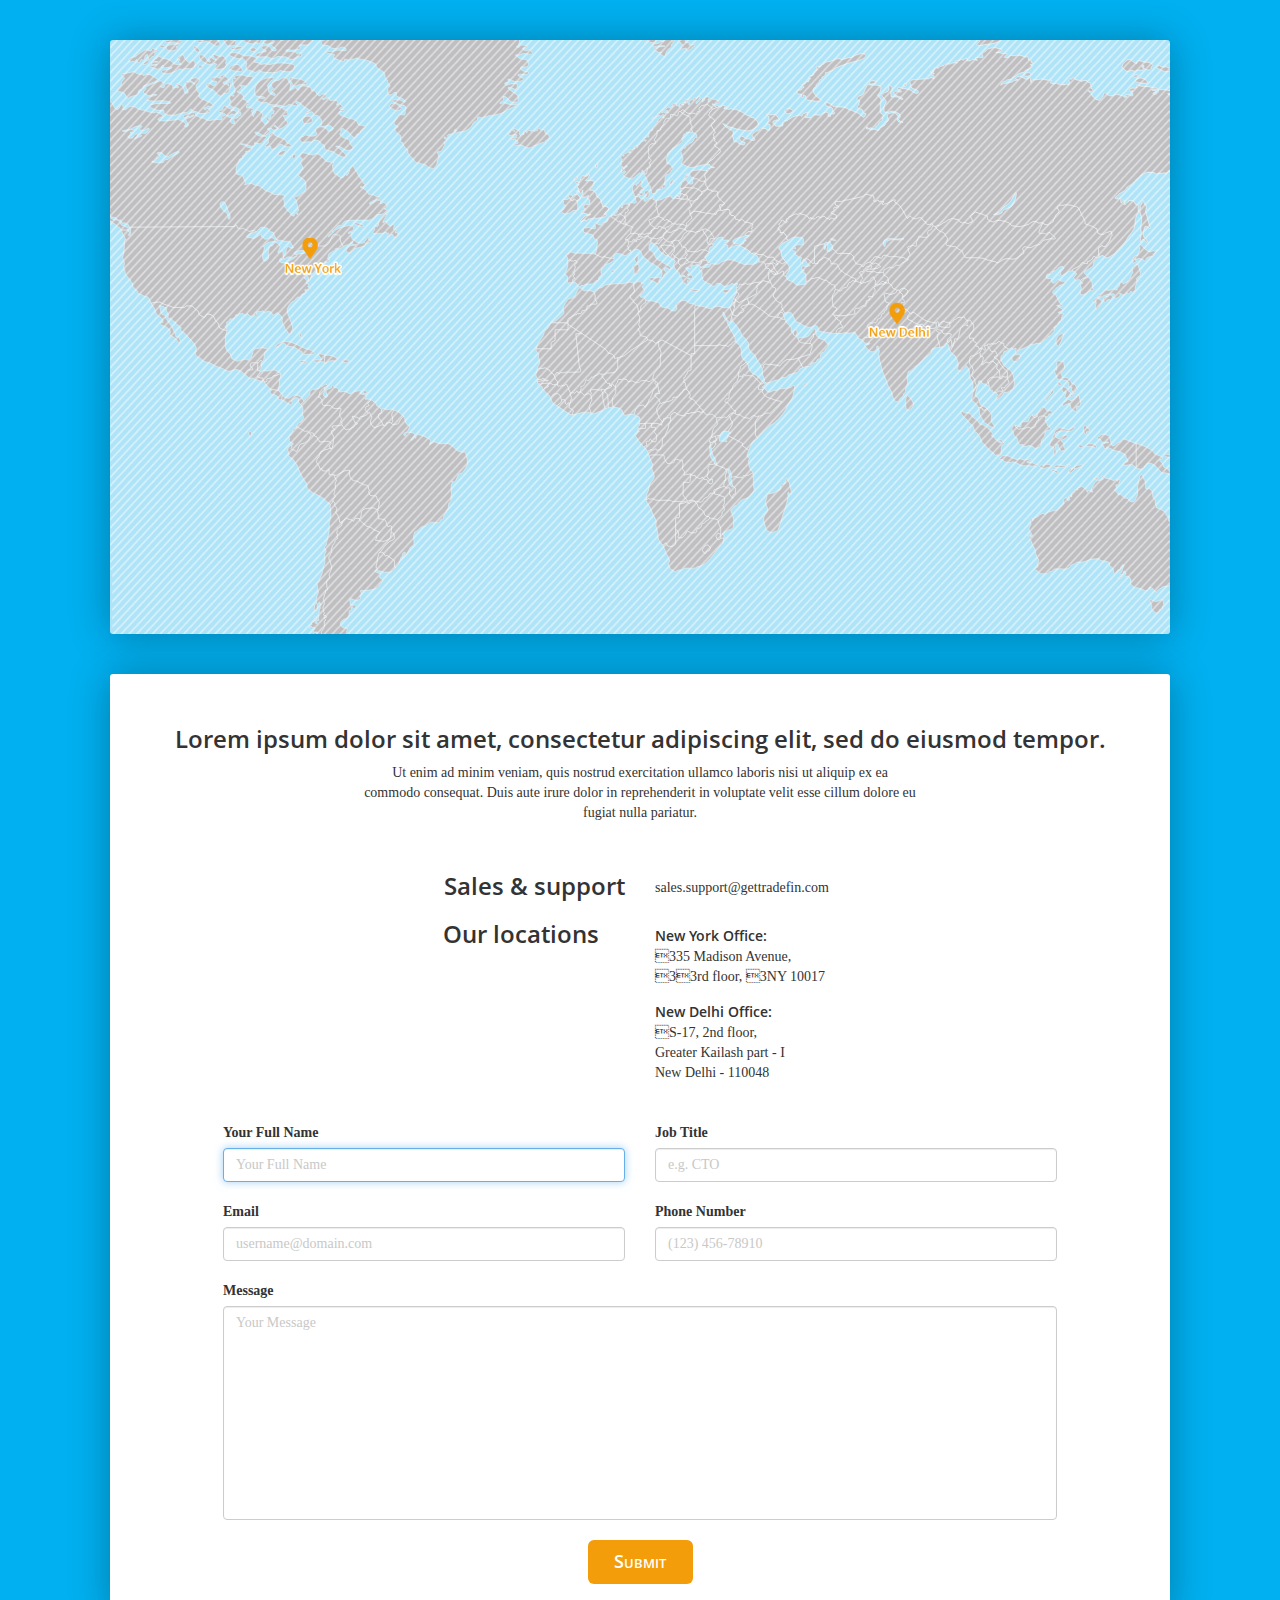
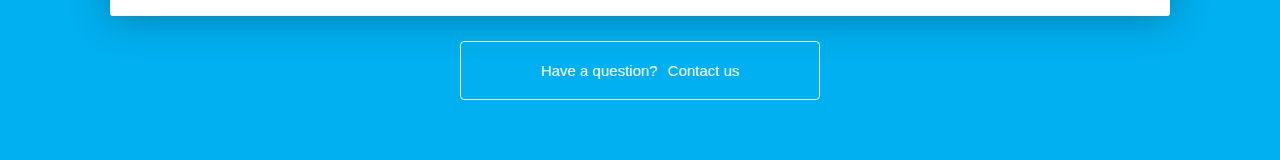
==== contacts.html @ a2867c70 "update" ====
﻿<!DOCTYPE html>

<html lang="en" xmlns="http://www.w3.org/1999/xhtml">
<head>
    <meta charset="utf-8" />
    <meta name="viewport" content="width=device-width, initial-scale=1" />
    <link rel="icon" type="image/png" sizes="16x16" href="images/favicon-16x16.png" />
    <link rel="icon" type="image/png" sizes="32x32" href="images/favicon-32x32.png" />
    <link href="css/bootstrap.css" rel="stylesheet" />
    <link href="css/map.css" rel="stylesheet" />
    <script src="https://code.jquery.com/jquery-3.1.0.min.js" integrity="sha256-cCueBR6CsyA4/9szpPfrX3s49M9vUU5BgtiJj06wt/s=" crossorigin="anonymous"></script>
    <script src="js/contactsHandler.js"></script>

    <title>Contacts</title>
</head>
<body>
    <div class="content">
        <div class="map">

      
            <div class="overlay">
                <img src="images/overlay.png" id="map" />
            </div>

            </div>

        <div class="contacts">
            <div class="row">
                <div class="col-md-12 contacts-heading">
                    <h3>Lorem ipsum dolor sit amet, consectetur adipiscing elit, sed do eiusmod tempor.</h3>
                    <p class="heading-text">Ut enim ad minim veniam, quis nostrud exercitation ullamco laboris nisi ut aliquip ex ea commodo consequat. Duis aute irure dolor in reprehenderit in voluptate velit esse cillum dolore eu fugiat nulla pariatur.</p>
                </div>
            </div>
            <div class="row">
                <div class="col-sm-12 info">
                    <div class="row">
                        <div class="col-sm-6 info-heading"><h3>Sales & support</h3></div>
                        <div class="col-sm-6">
                            <td class="padded"><p class="info-text">sales.support@gettradefin.com</p></td>
                        </div>
                    </div>
                    <div class="row info-row">
                        <div class="col-sm-6 info-heading"><h3 class="locations">Our locations</h3></div>
                        <div class="col-sm-6">
                            <p class="info-text"><span class="bold">New York Office:</span><br /> 335 Madison Avenue, <br /> 33rd floor, 3NY 10017</p>
                            <p class="info-text second-part"><span class="bold">New Delhi Office:</span><br /> S-17, 2nd floor, <br /> Greater Kailash part - I <br /> New Delhi - 110048</p>
                        </div>
                    </div>
                </div>
            </div>
            <div class="row">
                <div class="col-sm-12 form-container">
                    <form name="contacts" id="contactForm">
                        <div class="row">
                            <div class="col-sm-6">
                                <div class="form-group field">
                                    <label for="userName">
                                        Your Full Name
                                    </label>
                                    <div>
                                        <input name="userName" id="userName" class="form-control" type="text" placeholder="Your Full Name" autofocus required />
                                    </div>
                                </div>
                                <div class="form-group field">
                                    <label for="userEmail">
                                        Email
                                    </label>
                                    <div>
                                        <input name="userEmail" id="userEmail" class="form-control" type="email" placeholder="username@domain.com" required />
                                    </div>
                                </div>
                            </div>
                            <div class="col-sm-6">
                                <div class="form-group field">
                                    <label for="jobTitle">
                                        Job Title
                                    </label>
                                    <div>
                                        <input name="jobTitle" id="jobTitle" class="form-control" type="text" placeholder="e.g. CTO" required />
                                    </div>
                                </div>
                                <div class="form-group field">
                                    <label for="userPhone">
                                        Phone Number
                                    </label>
                                    <div>
                                        <input name="userPhone" id="userPhone" class="form-control" type="tel" placeholder="(123) 456-78910" required />
                                    </div>
                                </div>
                            </div>
                        </div>
                        <div class="row">
                            <div class="col-sm-12">
                                <div class="form-group field">
                                    <label for="userMessage">
                                        Message
                                    </label>
                                    <textarea class="form-control msg-area" id="userMessage" placeholder="Your Message" rows="10" required></textarea>
                                </div>
                                <div class="btn-container">
                                    <input type="submit" class="btn btn-lg" value="Submit" />
                                </div>
                            </div>
                        </div>
                    </form>
                </div>
            </div>
        </div>
        <div class="message-container">
            <div class="message">
                <span>Have a question?</span>
                <a href="mailto:amitbaid@gettradefin.com?Subject=Message">Contact us</a>
            </div>
        </div>
    </div>
    </div>
</body>
</html>
---- css/map.css ----
﻿@font-face {
    font-family: OpenSans;
    src: url(../fonts/OpenSans-Regular.woff);
}

@font-face {
    font-family: OpenSansSemibold;
    src: url(../fonts/OpenSans-Semibold.woff);
}

@font-face {
    font-family: OpenSansLight;
    src: url(../fonts/OpenSans-Light.woff);
}

@font-face {
    font-family: OpenSansBold;
    src: url(../fonts/OpenSans-Bold.woff);
}

body {
    background-color: #00b0f0;
    overflow-x: hidden;
}

.content {
    padding: 0px 20px 0px 20px;
}

.contacts {
    max-width: 1060px;
    margin: 0 auto;
    margin-top: 40px;
    padding: 52px 48px 12px;
    background: #fff;
    box-shadow: 0 1px 40px 0 rgba(0, 0, 0, 0.3);
    border-radius: 3px;
    font-family: 'Open Sans';
}

.map {
    max-width: 1060px;
    margin: 0 auto;
    margin-top: 40px;
    background-color: #00b0f0;
    box-shadow: 0 1px 40px 0 rgba(0, 0, 0, 0.3);
    border-radius: 3px;
    overflow: hidden;
}
.pattern {
    background: url('../images/pattern.png') no-repeat center center; 
    width: 100%; 
    height: 100%; 
}

.message-container {
    margin: -35px 20px 60px 20px;
}

h3 {
    margin-top: 0;
    font-family: OpenSansSemibold;
}

.contacts-heading {
    text-align: center;
}

.heading-text {
    max-width: 555px;
    display: inline-block;
}

.bold {
    font-family: OpenSansSemibold;
}

.info {
    padding-top: 40px;
}

.info-row {
    margin-top: 12px;
}

.info-heading {
    text-align: right;
}

.info-text {
    margin: 5px 0 0 0;
}

.locations {
    margin-right: 26px;
} 

.second-part {
    margin-top: 15px;
}

.form-container {
    padding: 0 80px 0 80px;
    margin-top: 40px;
}

.field {
    margin-bottom: 20px;
}

.msg-area {
    resize: none;
}

textarea {
    height: auto;
}

.btn-container {
    margin: 10px 0 20px 0;
}

.btn {
    width: 105px;
    margin: 0 auto;
    display: block;
    font-variant: small-caps;
    background-color: #f39d0a;
    border: none;
    color: #fff;
    font-family: OpenSansSemibold;
    transition: all 0.2s ease-in-out;
}

    .btn:hover {
        color: #ffffff;
        background-color: #f8ba50;
        -webkit-transition: background-color 0.2s ease-in-out;
        -moz-transition: background-color 0.2s ease-in-out;
    }

    .btn:focus {
        outline: none;
        color: #ffffff;
    }

.message {
    max-width: 360px;
    margin: 0 auto;
    margin-top: 60px;
    text-align: center;
    border-radius: 4px;
    padding: 18px;
    border: 1px solid #fff;
    color: #fff;
    font-size: 15px;
}

    .message a {
        margin-left: 6px;
        color: #fff;
    }

#map {
    width: 100%;
}

.overlay {
    background: url(../images/map.svg) no-repeat center center;
    background-size: 100%;
}

@media only screen and (max-width: 767px) {

    .info {
        text-align: center;
    }

    .info-heading {
        text-align: center;
    }

    .locations {
        margin-right: 0;
    }

    .form-container {
        padding: 0;
    } 
    
    .message-container {
        margin-bottom: 30px; 
    }
}
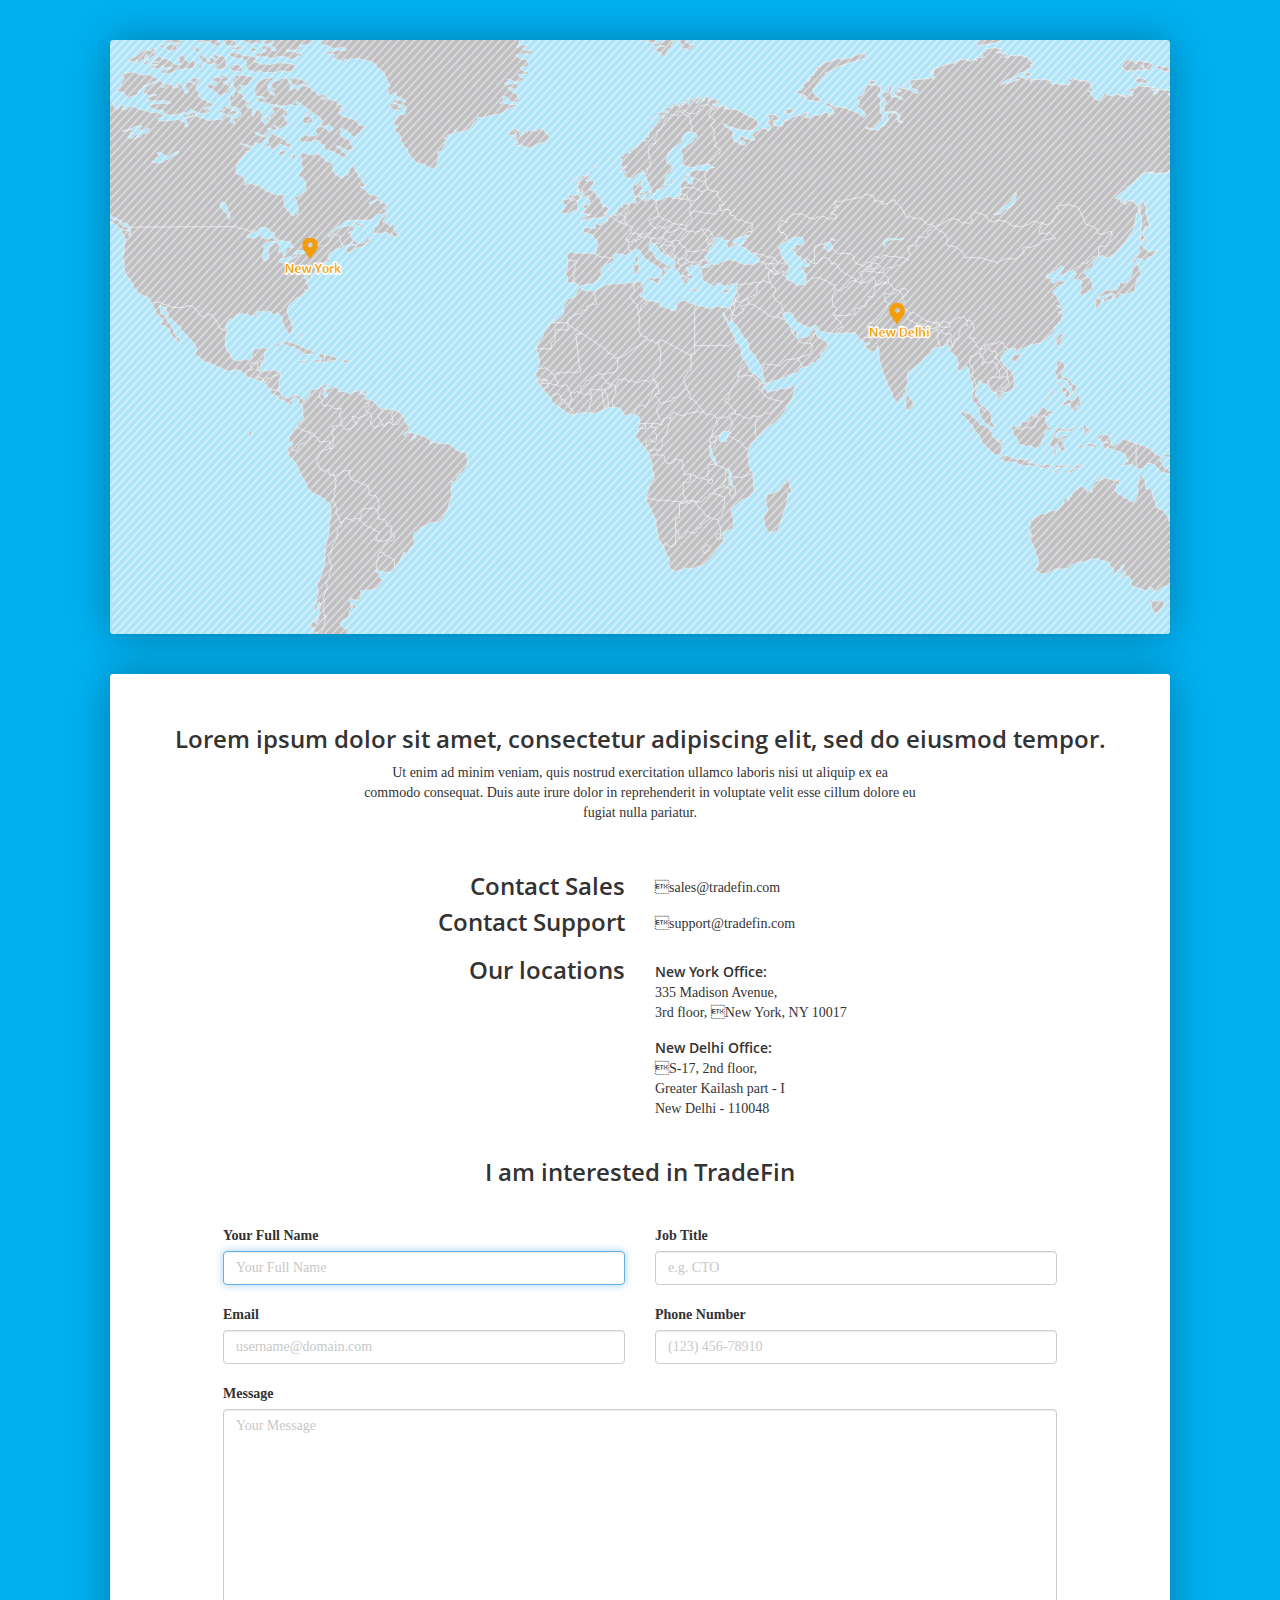
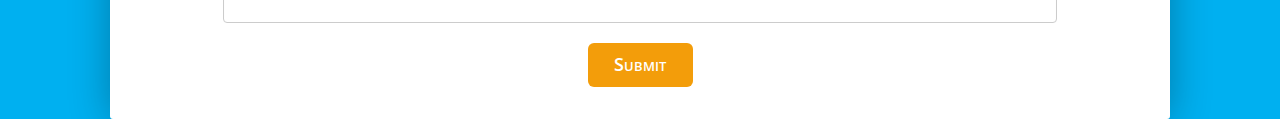
==== commit 511db482: "update" ====
--- a/contacts.html
+++ b/contacts.html
@@ -34,85 +34,92 @@
             <div class="row">
                 <div class="col-sm-12 info">
                     <div class="row">
-                        <div class="col-sm-6 info-heading"><h3>Sales & support</h3></div>
+                        <div class="col-sm-6 info-heading"><h3>Contact Sales</h3></div>
                         <div class="col-sm-6">
-                            <td class="padded"><p class="info-text">sales.support@gettradefin.com</p></td>
+                            <div class="padded"><p class="info-text">sales@tradefin.com</p></div>
+                        </div>
+                    </div>
+                    <div class="row">
+                        <div class="col-sm-6 info-heading"><h3>Contact Support</h3></div>
+                        <div class="col-sm-6">
+                            <div class="padded"><p class="info-text">support@tradefin.com</p></div>
                         </div>
                     </div>
                     <div class="row info-row">
                         <div class="col-sm-6 info-heading"><h3 class="locations">Our locations</h3></div>
                         <div class="col-sm-6">
-                            <p class="info-text"><span class="bold">New York Office:</span><br /> 335 Madison Avenue, <br /> 33rd floor, 3NY 10017</p>
+                            <p class="info-text"><span class="bold">New York Office:</span><br />  335 Madison Avenue, <br /> 3rd floor, New York, NY 10017</p>
                             <p class="info-text second-part"><span class="bold">New Delhi Office:</span><br /> S-17, 2nd floor, <br /> Greater Kailash part - I <br /> New Delhi - 110048</p>
                         </div>
                     </div>
                 </div>
             </div>
             <div class="row">
-                <div class="col-sm-12 form-container">
-                    <form name="contacts" id="contactForm">
-                        <div class="row">
-                            <div class="col-sm-6">
-                                <div class="form-group field">
-                                    <label for="userName">
-                                        Your Full Name
-                                    </label>
-                                    <div>
-                                        <input name="userName" id="userName" class="form-control" type="text" placeholder="Your Full Name" autofocus required />
+                <div class="col-sm-12 form-header"><h3>I am interested in TradeFin</h3></div>
+                    <div class="col-sm-12 form-container">
+                        <form name="contacts" id="contactForm">
+                            <div class="row">
+                                <div class="col-sm-6">
+                                    <div class="form-group field">
+                                        <label for="userName">
+                                            Your Full Name
+                                        </label>
+                                        <div>
+                                            <input name="userName" id="userName" class="form-control" type="text" placeholder="Your Full Name" autofocus required />
+                                        </div>
+                                    </div>
+                                    <div class="form-group field">
+                                        <label for="userEmail">
+                                            Email
+                                        </label>
+                                        <div>
+                                            <input name="userEmail" id="userEmail" class="form-control" type="email" placeholder="username@domain.com" required />
+                                        </div>
                                     </div>
                                 </div>
-                                <div class="form-group field">
-                                    <label for="userEmail">
-                                        Email
-                                    </label>
-                                    <div>
-                                        <input name="userEmail" id="userEmail" class="form-control" type="email" placeholder="username@domain.com" required />
+                                <div class="col-sm-6">
+                                    <div class="form-group field">
+                                        <label for="jobTitle">
+                                            Job Title
+                                        </label>
+                                        <div>
+                                            <input name="jobTitle" id="jobTitle" class="form-control" type="text" placeholder="e.g. CTO" required />
+                                        </div>
+                                    </div>
+                                    <div class="form-group field">
+                                        <label for="userPhone">
+                                            Phone Number
+                                        </label>
+                                        <div>
+                                            <input name="userPhone" id="userPhone" class="form-control" type="tel" placeholder="(123) 456-78910" required />
+                                        </div>
                                     </div>
                                 </div>
                             </div>
-                            <div class="col-sm-6">
-                                <div class="form-group field">
-                                    <label for="jobTitle">
-                                        Job Title
-                                    </label>
-                                    <div>
-                                        <input name="jobTitle" id="jobTitle" class="form-control" type="text" placeholder="e.g. CTO" required />
+                            <div class="row">
+                                <div class="col-sm-12">
+                                    <div class="form-group field">
+                                        <label for="userMessage">
+                                            Message
+                                        </label>
+                                        <textarea class="form-control msg-area" id="userMessage" placeholder="Your Message" rows="10" required></textarea>
                                     </div>
-                                </div>
-                                <div class="form-group field">
-                                    <label for="userPhone">
-                                        Phone Number
-                                    </label>
-                                    <div>
-                                        <input name="userPhone" id="userPhone" class="form-control" type="tel" placeholder="(123) 456-78910" required />
+                                    <div class="btn-container">
+                                        <input type="submit" class="btn btn-lg" value="Submit" />
                                     </div>
                                 </div>
                             </div>
-                        </div>
-                        <div class="row">
-                            <div class="col-sm-12">
-                                <div class="form-group field">
-                                    <label for="userMessage">
-                                        Message
-                                    </label>
-                                    <textarea class="form-control msg-area" id="userMessage" placeholder="Your Message" rows="10" required></textarea>
-                                </div>
-                                <div class="btn-container">
-                                    <input type="submit" class="btn btn-lg" value="Submit" />
-                                </div>
-                            </div>
-                        </div>
-                    </form>
+                        </form>
+                    </div>
                 </div>
-            </div>
         </div>
-        <div class="message-container">
+        <!--<div class="message-container">
             <div class="message">
                 <span>Have a question?</span>
                 <a href="mailto:amitbaid@gettradefin.com?Subject=Message">Contact us</a>
             </div>
-        </div>
+        </div>-->
     </div>
-    </div>
+   
 </body>
 </html>--- a/css/map.css
+++ b/css/map.css
@@ -57,7 +57,7 @@
     margin: -35px 20px 60px 20px;
 }
 
-h3 {
+h2,h3 {
     margin-top: 0;
     font-family: OpenSansSemibold;
 }
@@ -92,7 +92,7 @@
 }
 
 .locations {
-    margin-right: 26px;
+    margin: 0 0 0 0;
 } 
 
 .second-part {
@@ -103,6 +103,11 @@
     padding: 0 80px 0 80px;
     margin-top: 40px;
 }
+
+    .form-header h3 {
+     text-align:center;
+     margin: 40px 0 0 0;
+    }
 
 .field {
     margin-bottom: 20px;
@@ -186,8 +191,9 @@
 
     .form-container {
         padding: 0;
-    } 
-    
+    }
+
+
     .message-container {
         margin-bottom: 30px; 
     }
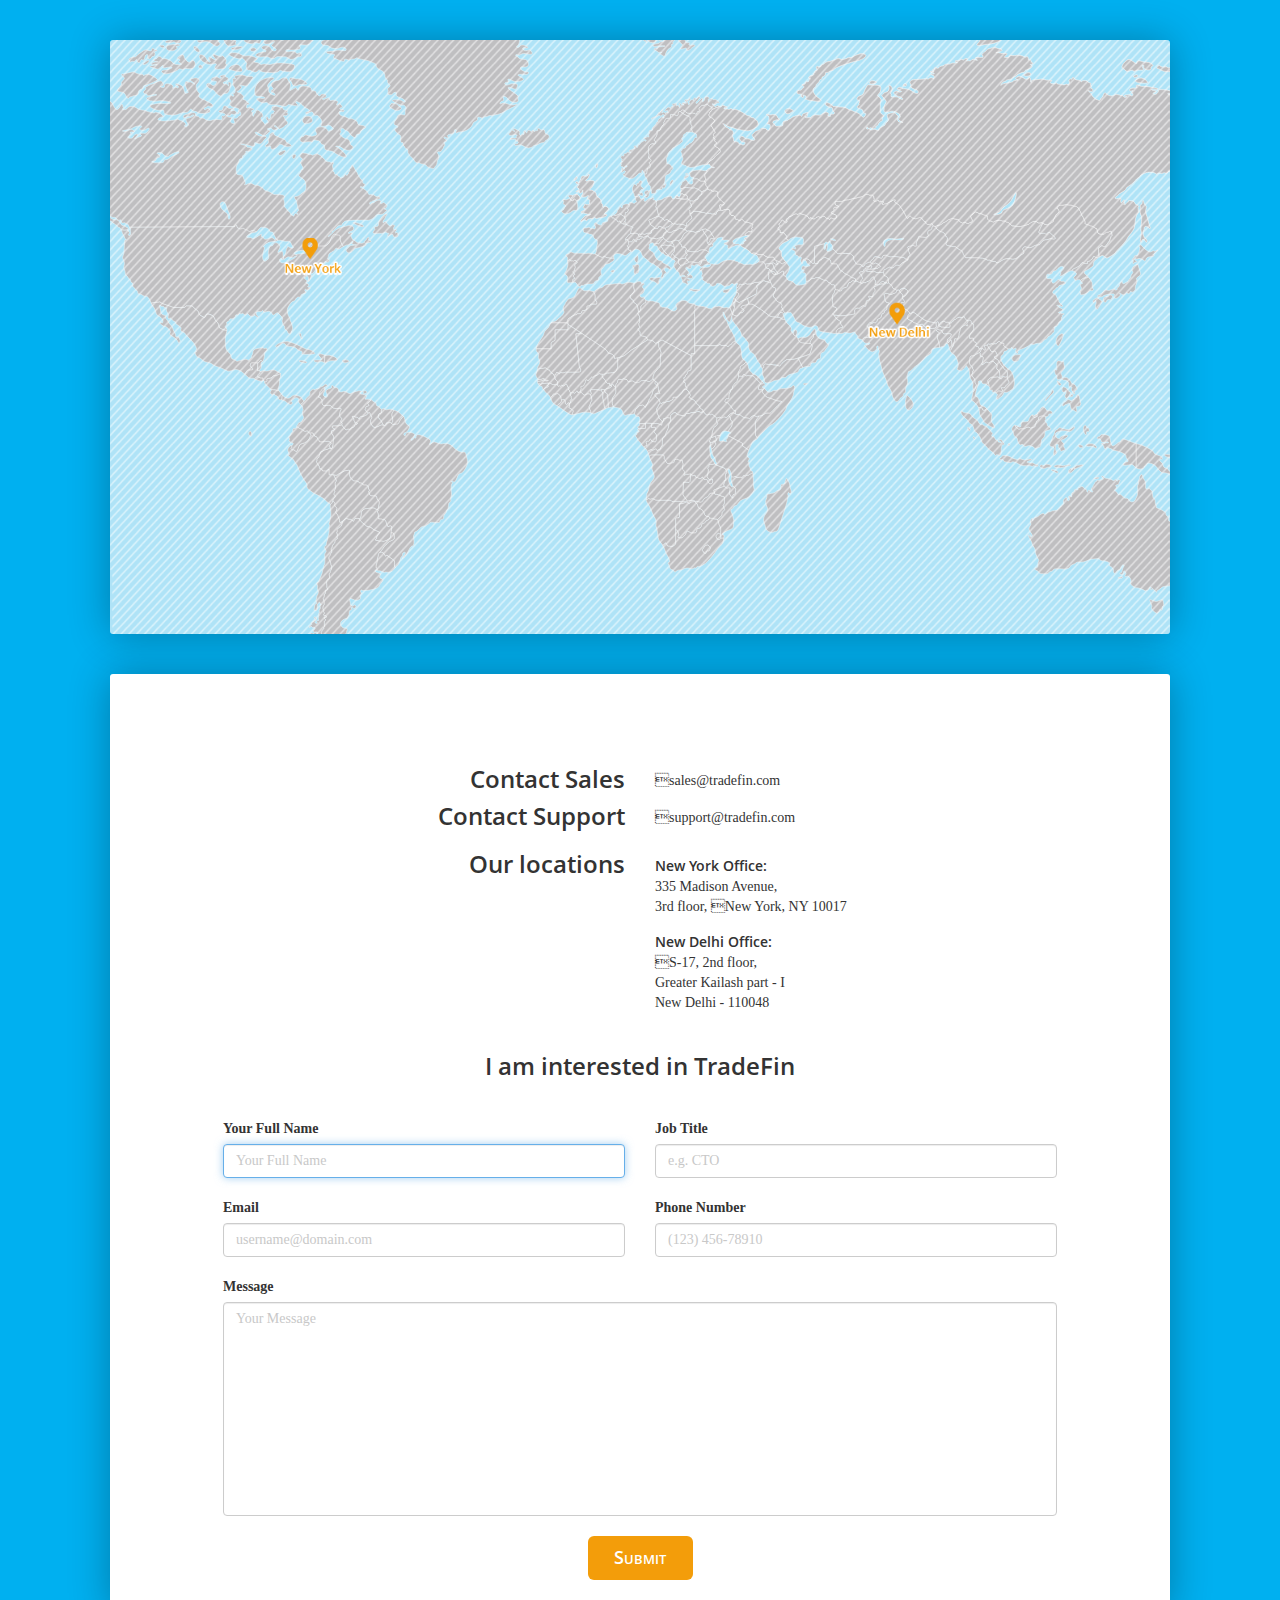
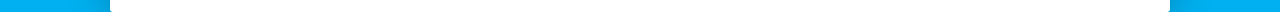
==== commit 47f79ffc: "update" ====
--- a/contacts.html
+++ b/contacts.html
@@ -25,12 +25,12 @@
             </div>
 
         <div class="contacts">
-            <div class="row">
+            <!--<div class="row">
                 <div class="col-md-12 contacts-heading">
                     <h3>Lorem ipsum dolor sit amet, consectetur adipiscing elit, sed do eiusmod tempor.</h3>
                     <p class="heading-text">Ut enim ad minim veniam, quis nostrud exercitation ullamco laboris nisi ut aliquip ex ea commodo consequat. Duis aute irure dolor in reprehenderit in voluptate velit esse cillum dolore eu fugiat nulla pariatur.</p>
                 </div>
-            </div>
+            </div>-->
             <div class="row">
                 <div class="col-sm-12 info">
                     <div class="row">
